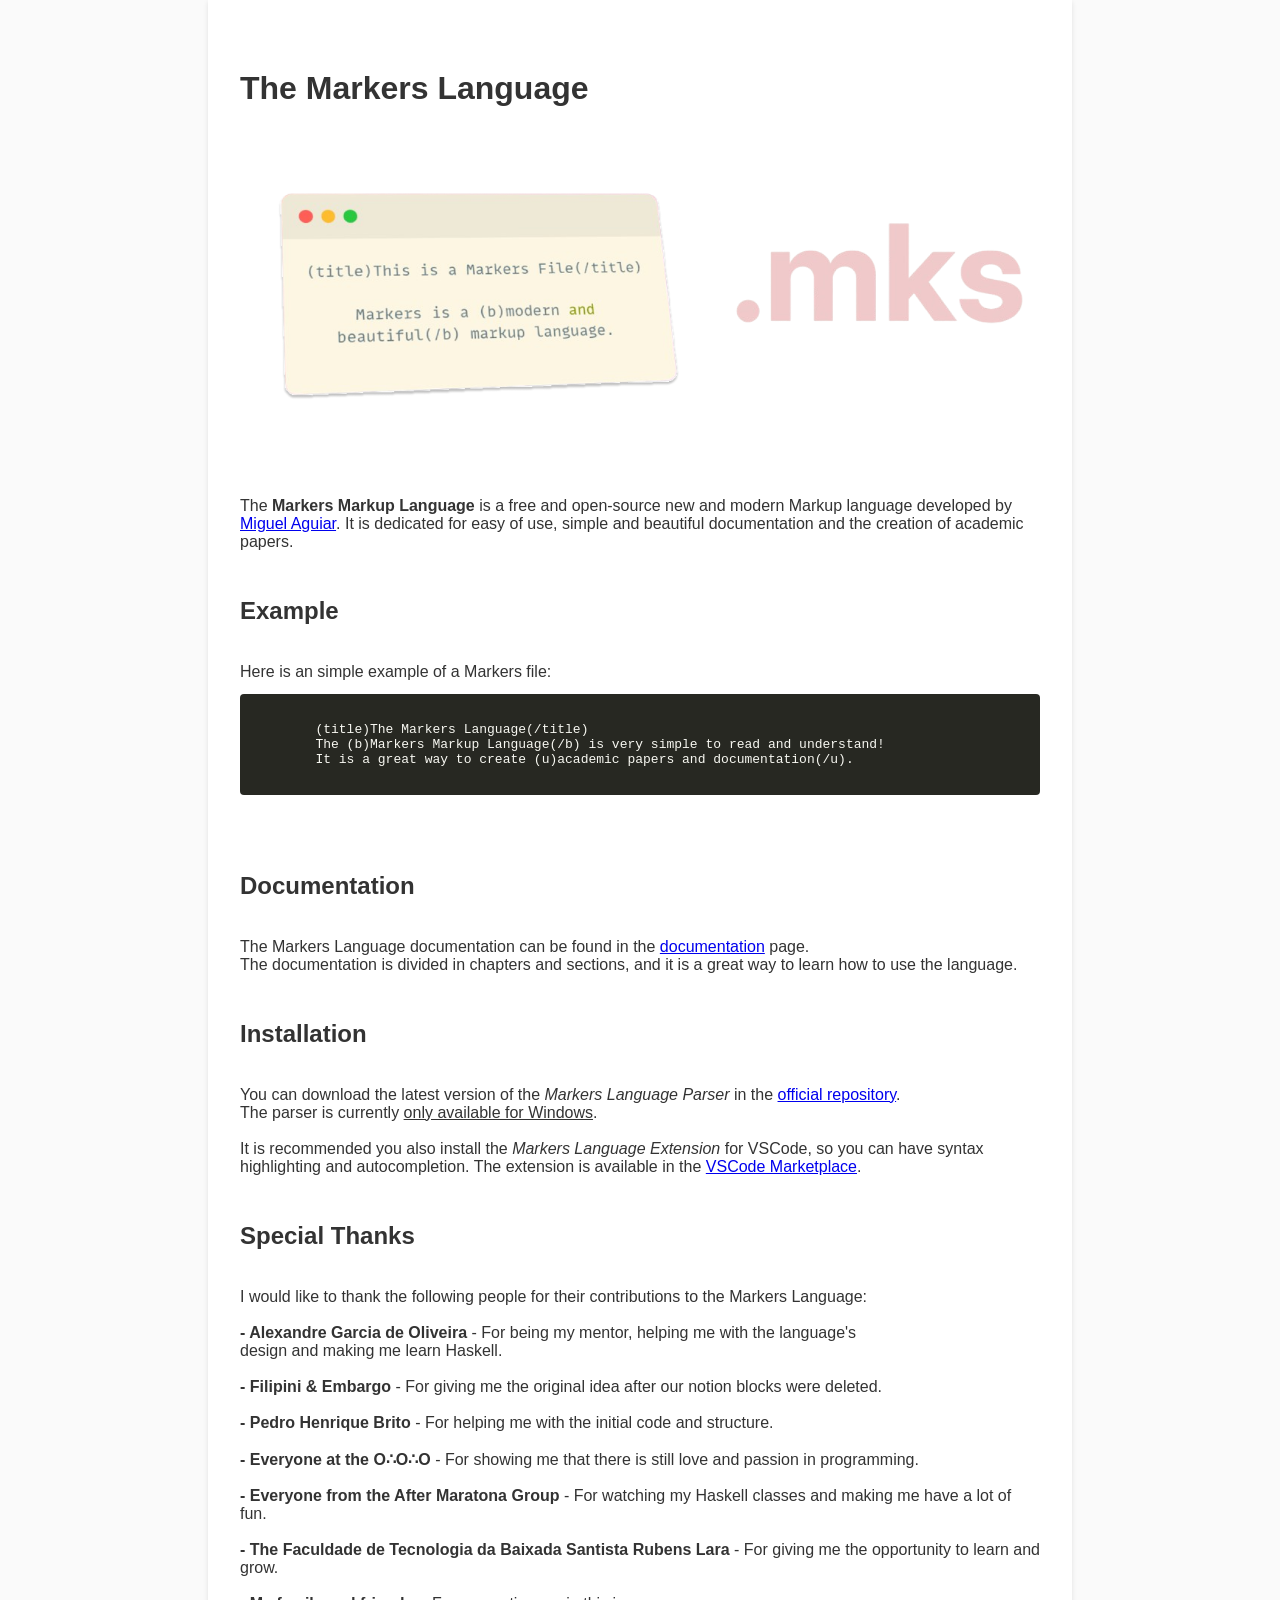
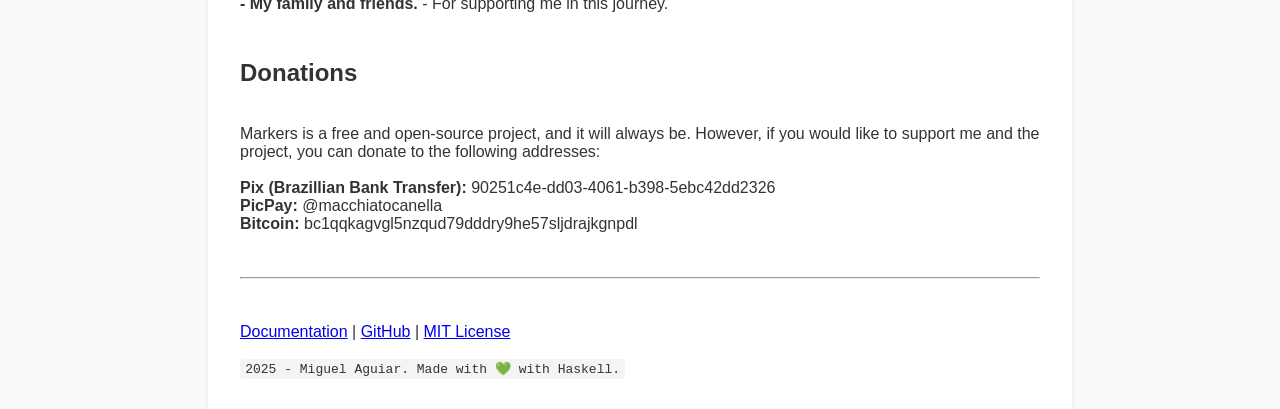
==== index.html @ 121ec4e6 "Updating documentation." ====
<!DOCTYPE html><html lang="en"><head>  <meta charset="UTF-8">  <meta name="viewport" content="width=device-width, initial-scale=1.0">  <title>The Markers Language</title>  <style>    body {      margin: 0;      padding: 0;      font-family: -apple-system, BlinkMacSystemFont, "Segoe UI", Roboto, "Helvetica Neue", Arial, sans-serif;      background-color: #fafafa;      color: #333;    }        .container {      max-width: 800px;      margin: 0 auto;      padding: 2em;      background-color: #fff;      box-shadow: 0 2px 5px rgba(0,0,0,0.1);    }        .container h1, .container h2, .container h3 {      text-align: left;      margin-top: 1.2em;      margin-bottom: 0.8em;    }        .container p {      text-align: justify;      line-height: 1.6;      margin: 1em 0;    }         details {            margin-left: 0px;             margin-top: 10px;             margin-bottom: 0px;         }         summary {             padding-left: -20px;             cursor: pointer;             font-weight: bold;             padding-top: 5px;             outline: none;         }         details > div, details > details, details > summary {             margin-left: 10px;             padding-top: -25px;         }     img {      max-width: 100%;      height: auto;      display: block;      margin: 1em auto;    }        pre {      background: #272822;      color: #f8f8f2;      padding: 1em;      overflow-x: auto;      border-radius: 4px;      margin: 1em 0;    }    code {      background: #f4f4f4;      padding: 0.2em 0.4em;      border-radius: 4px;    }  </style></head><body><div class="container"><h1>The Markers Language</h1><br><img src="header.png" alt="The Markers Language"><br>The <strong>Markers Markup Language</strong> is a free and open-source new and modern Markup language developed by <a href="https://github.com/mirvoxtm">Miguel Aguiar</a>. It is dedicated for easy of use, simple and beautiful documentation and the creation of academic papers. <br><br><div class="chapter"><h2> Example</h2><br>    Here is an simple example of a Markers file:<br>        <pre>
        
        (title)The Markers Language(/title)
        The (b)Markers Markup Language(/b) is very simple to read and understand!
        It is a great way to create (u)academic papers and documentation(/u).
        </pre><br></div><br><div class="chapter"><h2> Documentation</h2><br>    The Markers Language documentation can be found in the <a href="documentation.html">documentation</a> page.<br>    The documentation is divided in chapters and sections, and it is a great way to learn how to use the language.<br></div><br><div class="chapter"><h2> Installation</h2><br>    You can download the latest version of the <em>Markers Language Parser</em> in the <a href="https://github.com/TheMarkersFoundation/MarkersParser/releases/tag/Release"> official repository</a>.<br>    The parser is currently <span style="text-decoration:underline">only available for Windows</span>.<br><br>    It is recommended you also install the <em>Markers Language Extension</em> for VSCode, so you can have syntax highlighting and autocompletion. The extension is available in the <a href="https://marketplace.visualstudio.com/items?itemName=mirvoxtm.mks">VSCode Marketplace</a>.<br></div><br><div class="chapter"><h2> Special Thanks</h2><br>    I would like to thank the following people for their contributions to the Markers Language:<br><br>    <strong>- Alexandre Garcia de Oliveira</strong> - For being my mentor, helping me with the language's<br>    design and making me learn Haskell.<br><br>    <strong>- Filipini & Embargo</strong> - For giving me the original idea after our notion blocks were deleted.<br><br>    <strong>- Pedro Henrique Brito</strong> - For helping me with the initial code and structure.<br><br>    <strong>- Everyone at the O∴O∴O</strong> - For showing me that there is still love and passion in programming.<br><br>    <strong>- Everyone from the After Maratona Group</strong> - For watching my Haskell classes and making me have a lot of fun.<br><br>    <strong>- The Faculdade de Tecnologia da Baixada Santista Rubens Lara</strong> - For giving me the opportunity to learn and grow.<br><br>    <strong>- My family and friends.</strong> - For supporting me in this journey.<br></div><br><div class="chapter"><h2> Donations</h2><br>    Markers is a free and open-source project, and it will always be. However, if you would like to support me and the project, you can donate to the following addresses:<br><br>    <strong>Pix (Brazillian Bank Transfer): </strong> 90251c4e-dd03-4061-b398-5ebc42dd2326<br>    <strong>PicPay: </strong> @macchiatocanella<br>    <strong>Bitcoin: </strong> bc1qqkagvgl5nzqud79dddry9he57sljdrajkgnpdl<br></div><br><br><hr><br><br><a href="documentation.html">Documentation</a> | <a href="https://github.com/mirvoxtm">GitHub</a> | <a href="https://opensource.org/licenses/MIT">MIT License</a><br><br><code>2025 - Miguel Aguiar. Made with 💚 with Haskell.</code></div><script>
  document.addEventListener('DOMContentLoaded', () => {
    const allDetails = document.querySelectorAll('details');
    allDetails.forEach(det => {
      det.addEventListener('toggle', () => {
      });
    });
  });
document.querySelectorAll('.chapter h2').forEach(h2 => {
const level = h2.closest('.chapter').parentElement?.closest('.chapter') ? 2 : 1;
if (level === 2) {
h2.style.fontSize = '1.2em';
} else {
h2.style.fontSize = '1.5em';
}
});
</script></body></html>
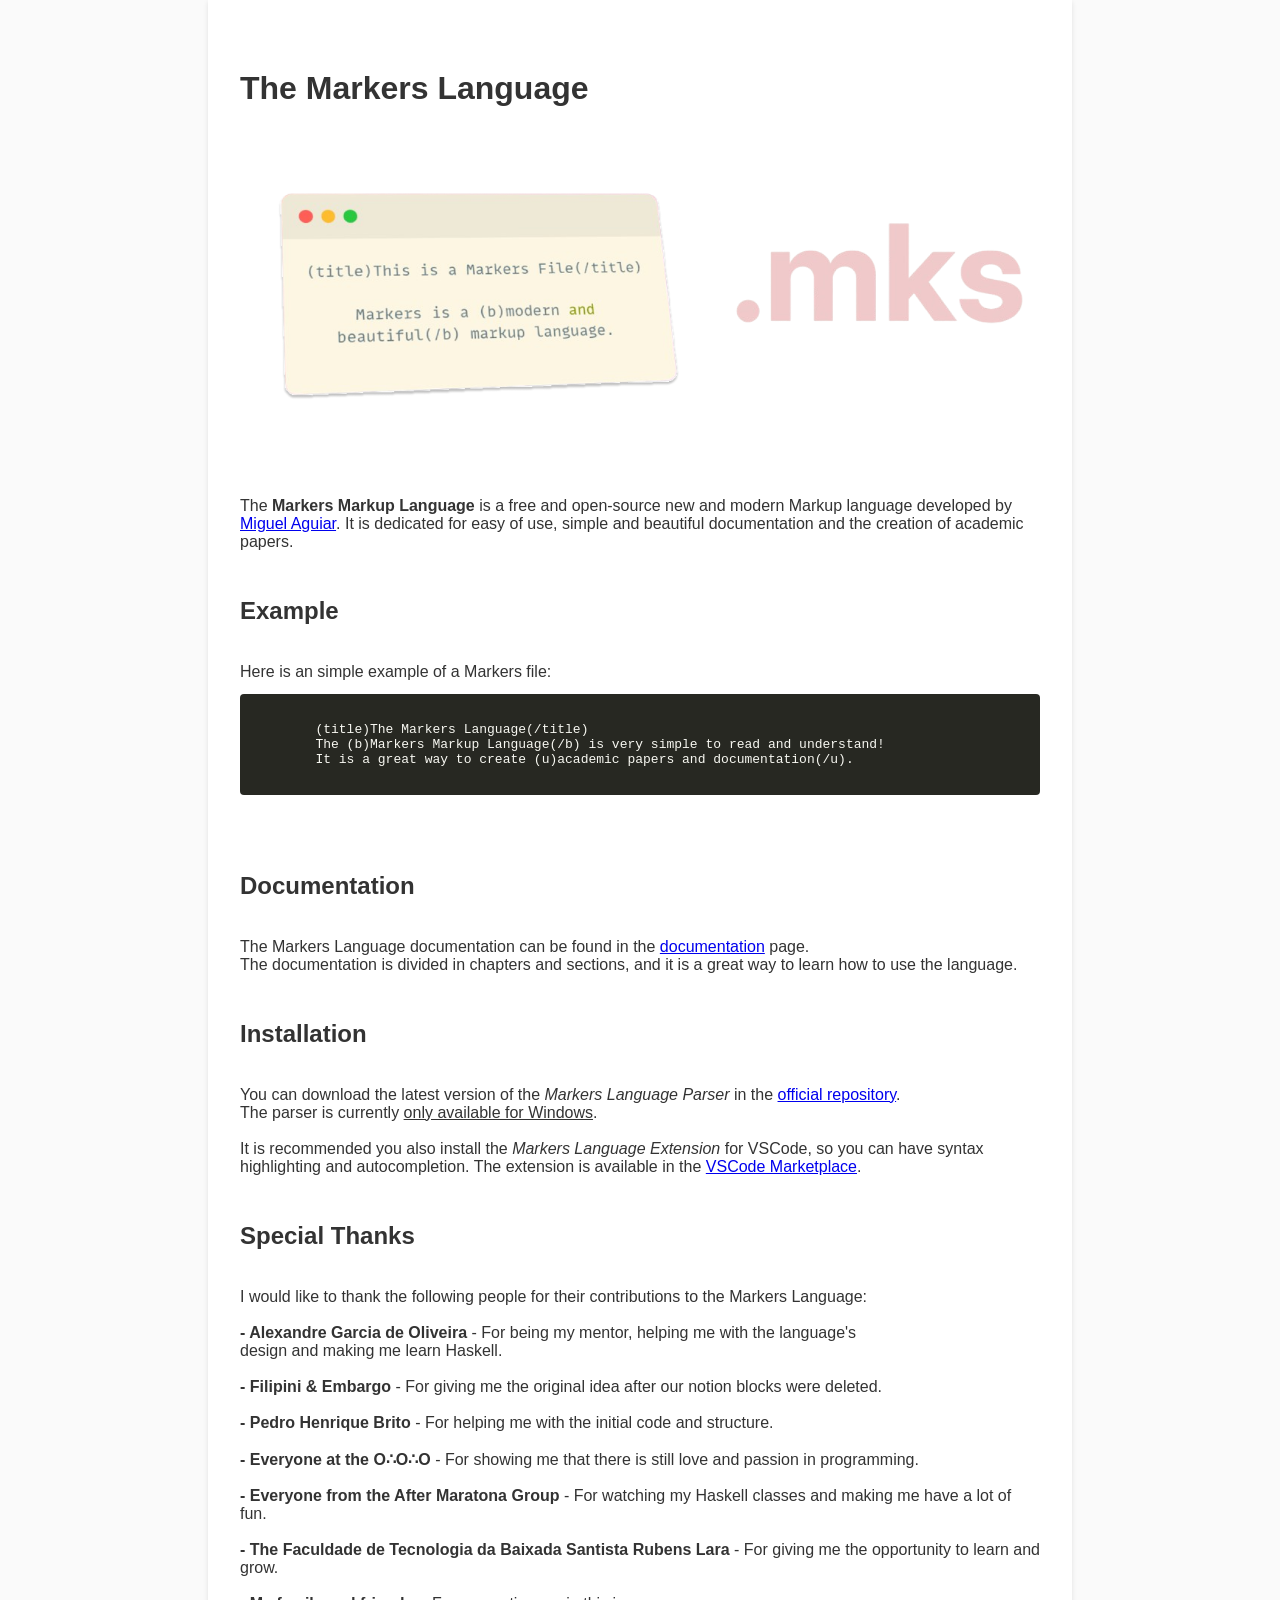
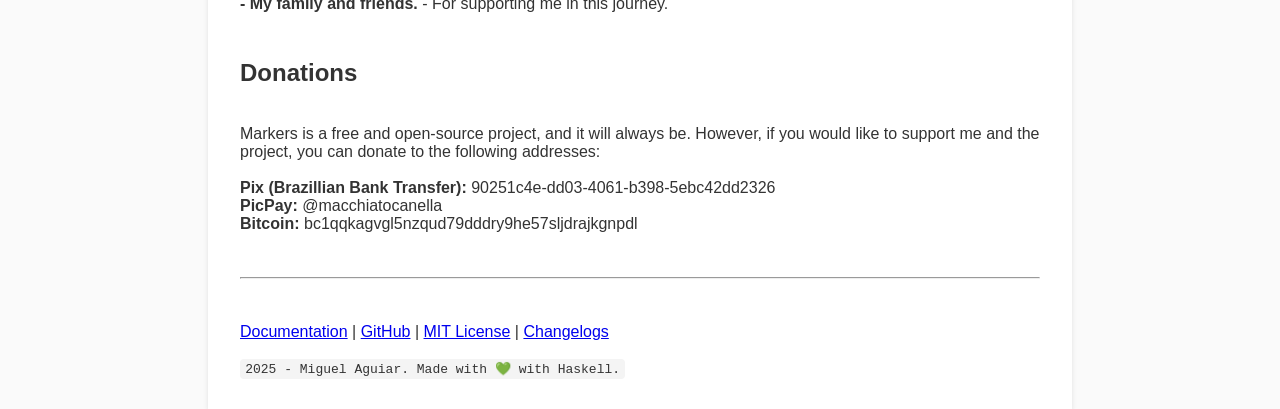
==== commit c5731492: "Changelogs Page - Added a changelogs page." ====
--- a/index.html
+++ b/index.html
@@ -3,7 +3,7 @@
         (title)The Markers Language(/title)
         The (b)Markers Markup Language(/b) is very simple to read and understand!
         It is a great way to create (u)academic papers and documentation(/u).
-        </pre><br></div><br><div class="chapter"><h2> Documentation</h2><br>    The Markers Language documentation can be found in the <a href="documentation.html">documentation</a> page.<br>    The documentation is divided in chapters and sections, and it is a great way to learn how to use the language.<br></div><br><div class="chapter"><h2> Installation</h2><br>    You can download the latest version of the <em>Markers Language Parser</em> in the <a href="https://github.com/TheMarkersFoundation/MarkersParser/releases/tag/Release"> official repository</a>.<br>    The parser is currently <span style="text-decoration:underline">only available for Windows</span>.<br><br>    It is recommended you also install the <em>Markers Language Extension</em> for VSCode, so you can have syntax highlighting and autocompletion. The extension is available in the <a href="https://marketplace.visualstudio.com/items?itemName=mirvoxtm.mks">VSCode Marketplace</a>.<br></div><br><div class="chapter"><h2> Special Thanks</h2><br>    I would like to thank the following people for their contributions to the Markers Language:<br><br>    <strong>- Alexandre Garcia de Oliveira</strong> - For being my mentor, helping me with the language's<br>    design and making me learn Haskell.<br><br>    <strong>- Filipini & Embargo</strong> - For giving me the original idea after our notion blocks were deleted.<br><br>    <strong>- Pedro Henrique Brito</strong> - For helping me with the initial code and structure.<br><br>    <strong>- Everyone at the O∴O∴O</strong> - For showing me that there is still love and passion in programming.<br><br>    <strong>- Everyone from the After Maratona Group</strong> - For watching my Haskell classes and making me have a lot of fun.<br><br>    <strong>- The Faculdade de Tecnologia da Baixada Santista Rubens Lara</strong> - For giving me the opportunity to learn and grow.<br><br>    <strong>- My family and friends.</strong> - For supporting me in this journey.<br></div><br><div class="chapter"><h2> Donations</h2><br>    Markers is a free and open-source project, and it will always be. However, if you would like to support me and the project, you can donate to the following addresses:<br><br>    <strong>Pix (Brazillian Bank Transfer): </strong> 90251c4e-dd03-4061-b398-5ebc42dd2326<br>    <strong>PicPay: </strong> @macchiatocanella<br>    <strong>Bitcoin: </strong> bc1qqkagvgl5nzqud79dddry9he57sljdrajkgnpdl<br></div><br><br><hr><br><br><a href="documentation.html">Documentation</a> | <a href="https://github.com/mirvoxtm">GitHub</a> | <a href="https://opensource.org/licenses/MIT">MIT License</a><br><br><code>2025 - Miguel Aguiar. Made with 💚 with Haskell.</code></div><script>
+        </pre><br></div><br><div class="chapter"><h2> Documentation</h2><br>    The Markers Language documentation can be found in the <a href="documentation.html">documentation</a> page.<br>    The documentation is divided in chapters and sections, and it is a great way to learn how to use the language.<br></div><br><div class="chapter"><h2> Installation</h2><br>    You can download the latest version of the <em>Markers Language Parser</em> in the <a href="https://github.com/TheMarkersFoundation/MarkersParser/releases/tag/Release"> official repository</a>.<br>    The parser is currently <span style="text-decoration:underline">only available for Windows</span>.<br><br>    It is recommended you also install the <em>Markers Language Extension</em> for VSCode, so you can have syntax highlighting and autocompletion. The extension is available in the <a href="https://marketplace.visualstudio.com/items?itemName=mirvoxtm.mks">VSCode Marketplace</a>.<br></div><br><div class="chapter"><h2> Special Thanks</h2><br>    I would like to thank the following people for their contributions to the Markers Language:<br><br>    <strong>- Alexandre Garcia de Oliveira</strong> - For being my mentor, helping me with the language's<br>    design and making me learn Haskell.<br><br>    <strong>- Filipini & Embargo</strong> - For giving me the original idea after our notion blocks were deleted.<br><br>    <strong>- Pedro Henrique Brito</strong> - For helping me with the initial code and structure.<br><br>    <strong>- Everyone at the O∴O∴O</strong> - For showing me that there is still love and passion in programming.<br><br>    <strong>- Everyone from the After Maratona Group</strong> - For watching my Haskell classes and making me have a lot of fun.<br><br>    <strong>- The Faculdade de Tecnologia da Baixada Santista Rubens Lara</strong> - For giving me the opportunity to learn and grow.<br><br>    <strong>- My family and friends.</strong> - For supporting me in this journey.<br></div><br><div class="chapter"><h2> Donations</h2><br>    Markers is a free and open-source project, and it will always be. However, if you would like to support me and the project, you can donate to the following addresses:<br><br>    <strong>Pix (Brazillian Bank Transfer): </strong> 90251c4e-dd03-4061-b398-5ebc42dd2326<br>    <strong>PicPay: </strong> @macchiatocanella<br>    <strong>Bitcoin: </strong> bc1qqkagvgl5nzqud79dddry9he57sljdrajkgnpdl<br></div><br><br><hr><br><br><a href="documentation.html">Documentation</a> | <a href="https://github.com/mirvoxtm">GitHub</a> | <a href="https://opensource.org/licenses/MIT">MIT License</a>  | <a href="changelog.html">Changelogs</a><br><br><code>2025 - Miguel Aguiar. Made with 💚 with Haskell.</code></div><script>
   document.addEventListener('DOMContentLoaded', () => {
     const allDetails = document.querySelectorAll('details');
     allDetails.forEach(det => {
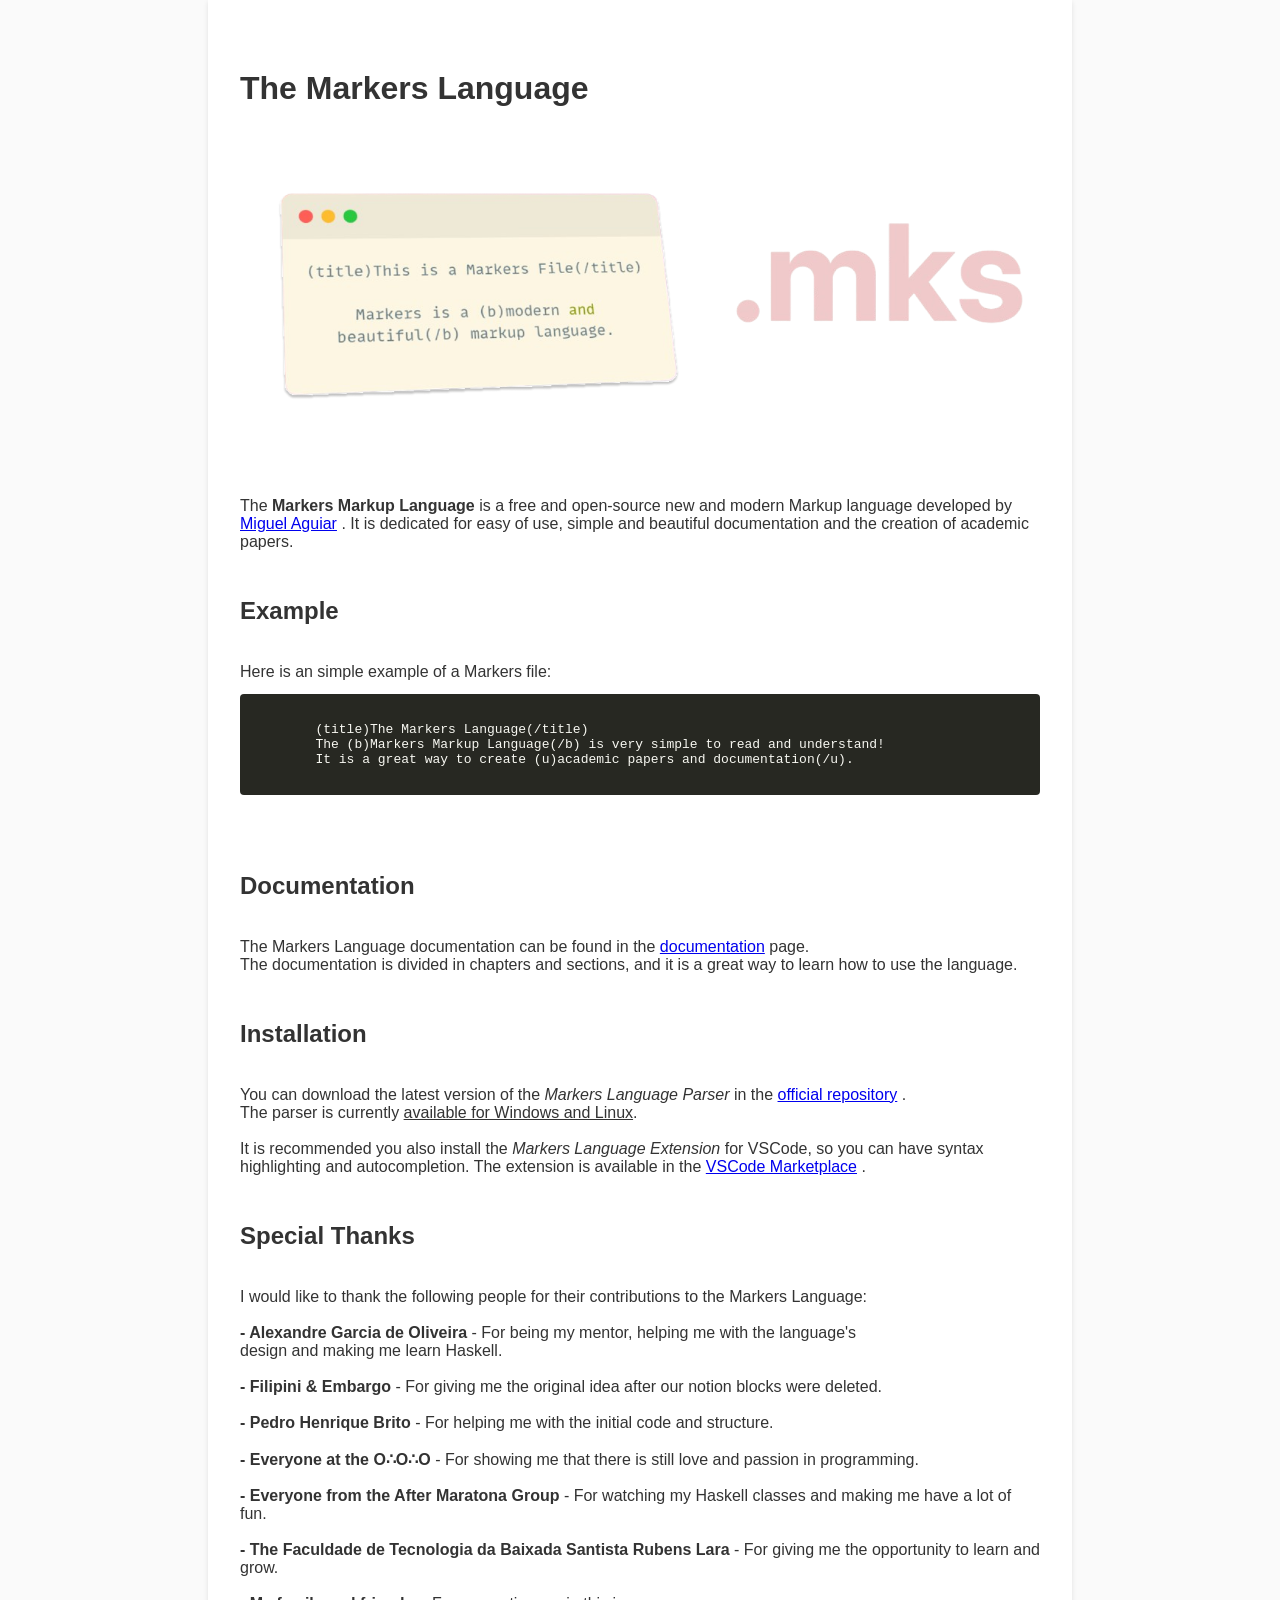
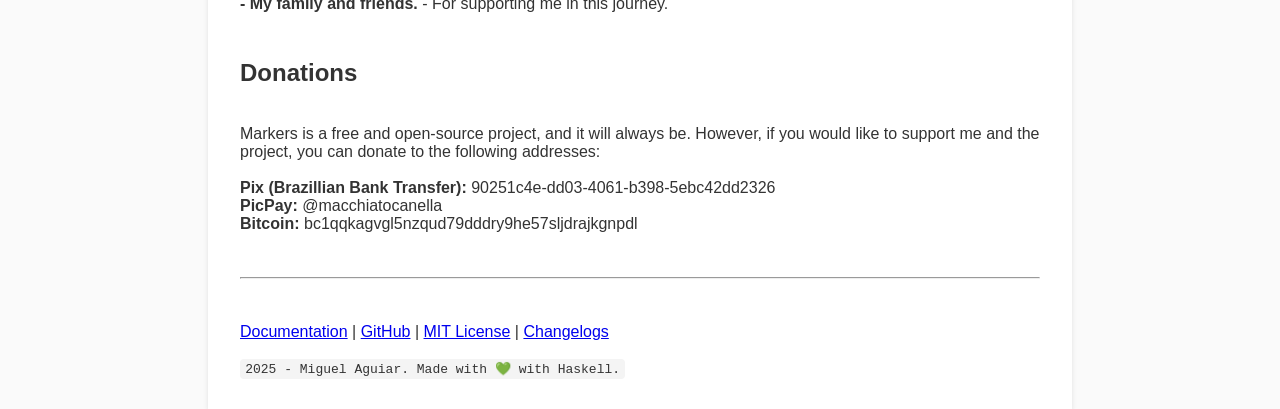
==== commit 4dba2c87: "Updating Documentation and Changelog Updated the documentation for the new tags. Added changelog." ====
--- a/index.html
+++ b/index.html
@@ -1,9 +1,139 @@
-<!DOCTYPE html><html lang="en"><head>  <meta charset="UTF-8">  <meta name="viewport" content="width=device-width, initial-scale=1.0">  <title>The Markers Language</title>  <style>    body {      margin: 0;      padding: 0;      font-family: -apple-system, BlinkMacSystemFont, "Segoe UI", Roboto, "Helvetica Neue", Arial, sans-serif;      background-color: #fafafa;      color: #333;    }        .container {      max-width: 800px;      margin: 0 auto;      padding: 2em;      background-color: #fff;      box-shadow: 0 2px 5px rgba(0,0,0,0.1);    }        .container h1, .container h2, .container h3 {      text-align: left;      margin-top: 1.2em;      margin-bottom: 0.8em;    }        .container p {      text-align: justify;      line-height: 1.6;      margin: 1em 0;    }         details {            margin-left: 0px;             margin-top: 10px;             margin-bottom: 0px;         }         summary {             padding-left: -20px;             cursor: pointer;             font-weight: bold;             padding-top: 5px;             outline: none;         }         details > div, details > details, details > summary {             margin-left: 10px;             padding-top: -25px;         }     img {      max-width: 100%;      height: auto;      display: block;      margin: 1em auto;    }        pre {      background: #272822;      color: #f8f8f2;      padding: 1em;      overflow-x: auto;      border-radius: 4px;      margin: 1em 0;    }    code {      background: #f4f4f4;      padding: 0.2em 0.4em;      border-radius: 4px;    }  </style></head><body><div class="container"><h1>The Markers Language</h1><br><img src="header.png" alt="The Markers Language"><br>The <strong>Markers Markup Language</strong> is a free and open-source new and modern Markup language developed by <a href="https://github.com/mirvoxtm">Miguel Aguiar</a>. It is dedicated for easy of use, simple and beautiful documentation and the creation of academic papers. <br><br><div class="chapter"><h2> Example</h2><br>    Here is an simple example of a Markers file:<br>        <pre>
-        
+<!DOCTYPE html><html lang="en"><head>  <meta charset="UTF-8">  <meta name="viewport" content="width=device-width, initial-scale=1.0">  <title>The Markers Language</title>  <style>    body {      margin: 0;      padding: 0;      font-family: -apple-system, BlinkMacSystemFont, "Segoe UI", Roboto, "Helvetica Neue", Arial, sans-serif;      background-color: #fafafa;      color: #333;    }        .container {      max-width: 800px;      margin: 0 auto;      padding: 2em;      background-color: #fff;      box-shadow: 0 2px 5px rgba(0,0,0,0.1);    }        .container h1, .container h2, .container h3 {      text-align: left;      margin-top: 1.2em;      margin-bottom: 0.8em;    }        .container p {      text-align: justify;      line-height: 1.6;      margin: 1em 0;    }         details {            margin-left: 0px;             margin-top: 10px;             margin-bottom: 0px;         }         summary {             padding-left: -20px;             cursor: pointer;             font-weight: bold;             padding-top: 5px;             outline: none;         }         details > div, details > details, details > summary {             margin-left: 10px;             padding-top: -25px;         }     img {      max-width: 100%;      height: auto;      display: block;      margin: 1em auto;    }        pre {      background: #272822;      color: #f8f8f2;      padding: 1em;      overflow-x: auto;      border-radius: 4px;      margin: 1em 0;    }    code {      background: #f4f4f4;      padding: 0.2em 0.4em;      border-radius: 4px;    }  </style></head><body><div class="container"><h1>The Markers Language</h1>
+<br>
+
+<img src="header.png" alt="The Markers Language">
+
+<br>
+The <strong>Markers Markup Language</strong> is a free and open-source new and modern Markup language developed by 
+<a href="https://github.com/mirvoxtm">Miguel Aguiar</a>
+. It is dedicated for easy of use, simple and beautiful documentation and the creation of academic papers. 
+<br>
+
+<br>
+
+<div class="chapter"><h2> Example</h2>
+
+<br>
+    Here is an simple example of a Markers file:
+<br>
+        <pre>
+
         (title)The Markers Language(/title)
         The (b)Markers Markup Language(/b) is very simple to read and understand!
         It is a great way to create (u)academic papers and documentation(/u).
-        </pre><br></div><br><div class="chapter"><h2> Documentation</h2><br>    The Markers Language documentation can be found in the <a href="documentation.html">documentation</a> page.<br>    The documentation is divided in chapters and sections, and it is a great way to learn how to use the language.<br></div><br><div class="chapter"><h2> Installation</h2><br>    You can download the latest version of the <em>Markers Language Parser</em> in the <a href="https://github.com/TheMarkersFoundation/MarkersParser/releases/tag/Release"> official repository</a>.<br>    The parser is currently <span style="text-decoration:underline">only available for Windows</span>.<br><br>    It is recommended you also install the <em>Markers Language Extension</em> for VSCode, so you can have syntax highlighting and autocompletion. The extension is available in the <a href="https://marketplace.visualstudio.com/items?itemName=mirvoxtm.mks">VSCode Marketplace</a>.<br></div><br><div class="chapter"><h2> Special Thanks</h2><br>    I would like to thank the following people for their contributions to the Markers Language:<br><br>    <strong>- Alexandre Garcia de Oliveira</strong> - For being my mentor, helping me with the language's<br>    design and making me learn Haskell.<br><br>    <strong>- Filipini & Embargo</strong> - For giving me the original idea after our notion blocks were deleted.<br><br>    <strong>- Pedro Henrique Brito</strong> - For helping me with the initial code and structure.<br><br>    <strong>- Everyone at the O∴O∴O</strong> - For showing me that there is still love and passion in programming.<br><br>    <strong>- Everyone from the After Maratona Group</strong> - For watching my Haskell classes and making me have a lot of fun.<br><br>    <strong>- The Faculdade de Tecnologia da Baixada Santista Rubens Lara</strong> - For giving me the opportunity to learn and grow.<br><br>    <strong>- My family and friends.</strong> - For supporting me in this journey.<br></div><br><div class="chapter"><h2> Donations</h2><br>    Markers is a free and open-source project, and it will always be. However, if you would like to support me and the project, you can donate to the following addresses:<br><br>    <strong>Pix (Brazillian Bank Transfer): </strong> 90251c4e-dd03-4061-b398-5ebc42dd2326<br>    <strong>PicPay: </strong> @macchiatocanella<br>    <strong>Bitcoin: </strong> bc1qqkagvgl5nzqud79dddry9he57sljdrajkgnpdl<br></div><br><br><hr><br><br><a href="documentation.html">Documentation</a> | <a href="https://github.com/mirvoxtm">GitHub</a> | <a href="https://opensource.org/licenses/MIT">MIT License</a>  | <a href="changelog.html">Changelogs</a><br><br><code>2025 - Miguel Aguiar. Made with 💚 with Haskell.</code></div><script>
+        </pre>
+
+<br>
+</div>
+
+<br>
+
+<div class="chapter"><h2> Documentation</h2>
+
+<br>
+    The Markers Language documentation can be found in the 
+<a href="documentation.html">documentation</a>
+ page.
+<br>
+    The documentation is divided in chapters and sections, and it is a great way to learn how to use the language.
+<br>
+</div>
+
+<br>
+
+<div class="chapter"><h2> Installation</h2>
+
+<br>
+    You can download the latest version of the <em>Markers Language Parser</em> in the 
+<a href="https://github.com/TheMarkersFoundation/MarkersParser/releases/tag/Release"> official repository</a>
+.
+<br>
+    The parser is currently <span style="text-decoration:underline">available for Windows and Linux</span>.
+<br>
+
+<br>
+    It is recommended you also install the <em>Markers Language Extension</em> for VSCode, so you can have syntax highlighting and autocompletion. The extension is available in the 
+<a href="https://marketplace.visualstudio.com/items?itemName=mirvoxtm.mks">VSCode Marketplace</a>
+.
+<br>
+</div>
+
+<br>
+
+<div class="chapter"><h2> Special Thanks</h2>
+
+<br>
+    I would like to thank the following people for their contributions to the Markers Language:
+<br>
+
+<br>
+    <strong>- Alexandre Garcia de Oliveira</strong> - For being my mentor, helping me with the language's
+<br>
+    design and making me learn Haskell.
+<br>
+
+<br>
+    <strong>- Filipini & Embargo</strong> - For giving me the original idea after our notion blocks were deleted.
+<br>
+
+<br>
+    <strong>- Pedro Henrique Brito</strong> - For helping me with the initial code and structure.
+<br>
+
+<br>
+    <strong>- Everyone at the O∴O∴O</strong> - For showing me that there is still love and passion in programming.
+<br>
+
+<br>
+    <strong>- Everyone from the After Maratona Group</strong> - For watching my Haskell classes and making me have a lot of fun.
+<br>
+
+<br>
+    <strong>- The Faculdade de Tecnologia da Baixada Santista Rubens Lara</strong> - For giving me the opportunity to learn and grow.
+<br>
+
+<br>
+    <strong>- My family and friends.</strong> - For supporting me in this journey.
+<br>
+</div>
+
+<br>
+
+<div class="chapter"><h2> Donations</h2>
+
+<br>
+    Markers is a free and open-source project, and it will always be. However, if you would like to support me and the project, you can donate to the following addresses:
+<br>
+
+<br>
+    <strong>Pix (Brazillian Bank Transfer): </strong> 90251c4e-dd03-4061-b398-5ebc42dd2326
+<br>
+    <strong>PicPay: </strong> @macchiatocanella
+<br>
+    <strong>Bitcoin: </strong> bc1qqkagvgl5nzqud79dddry9he57sljdrajkgnpdl
+<br>
+</div>
+
+<br>
+
+
+<br><hr><br>
+
+
+<br>
+
+<a href="documentation.html">Documentation</a>
+ | 
+<a href="https://github.com/mirvoxtm">GitHub</a>
+ | 
+<a href="https://opensource.org/licenses/MIT">MIT License</a>
+  | 
+<a href="changelog.html">Changelogs</a>
+
+<br>
+
+<br>
+<code>2025 - Miguel Aguiar. Made with 💚 with Haskell.</code></div><script>
   document.addEventListener('DOMContentLoaded', () => {
     const allDetails = document.querySelectorAll('details');
     allDetails.forEach(det => {
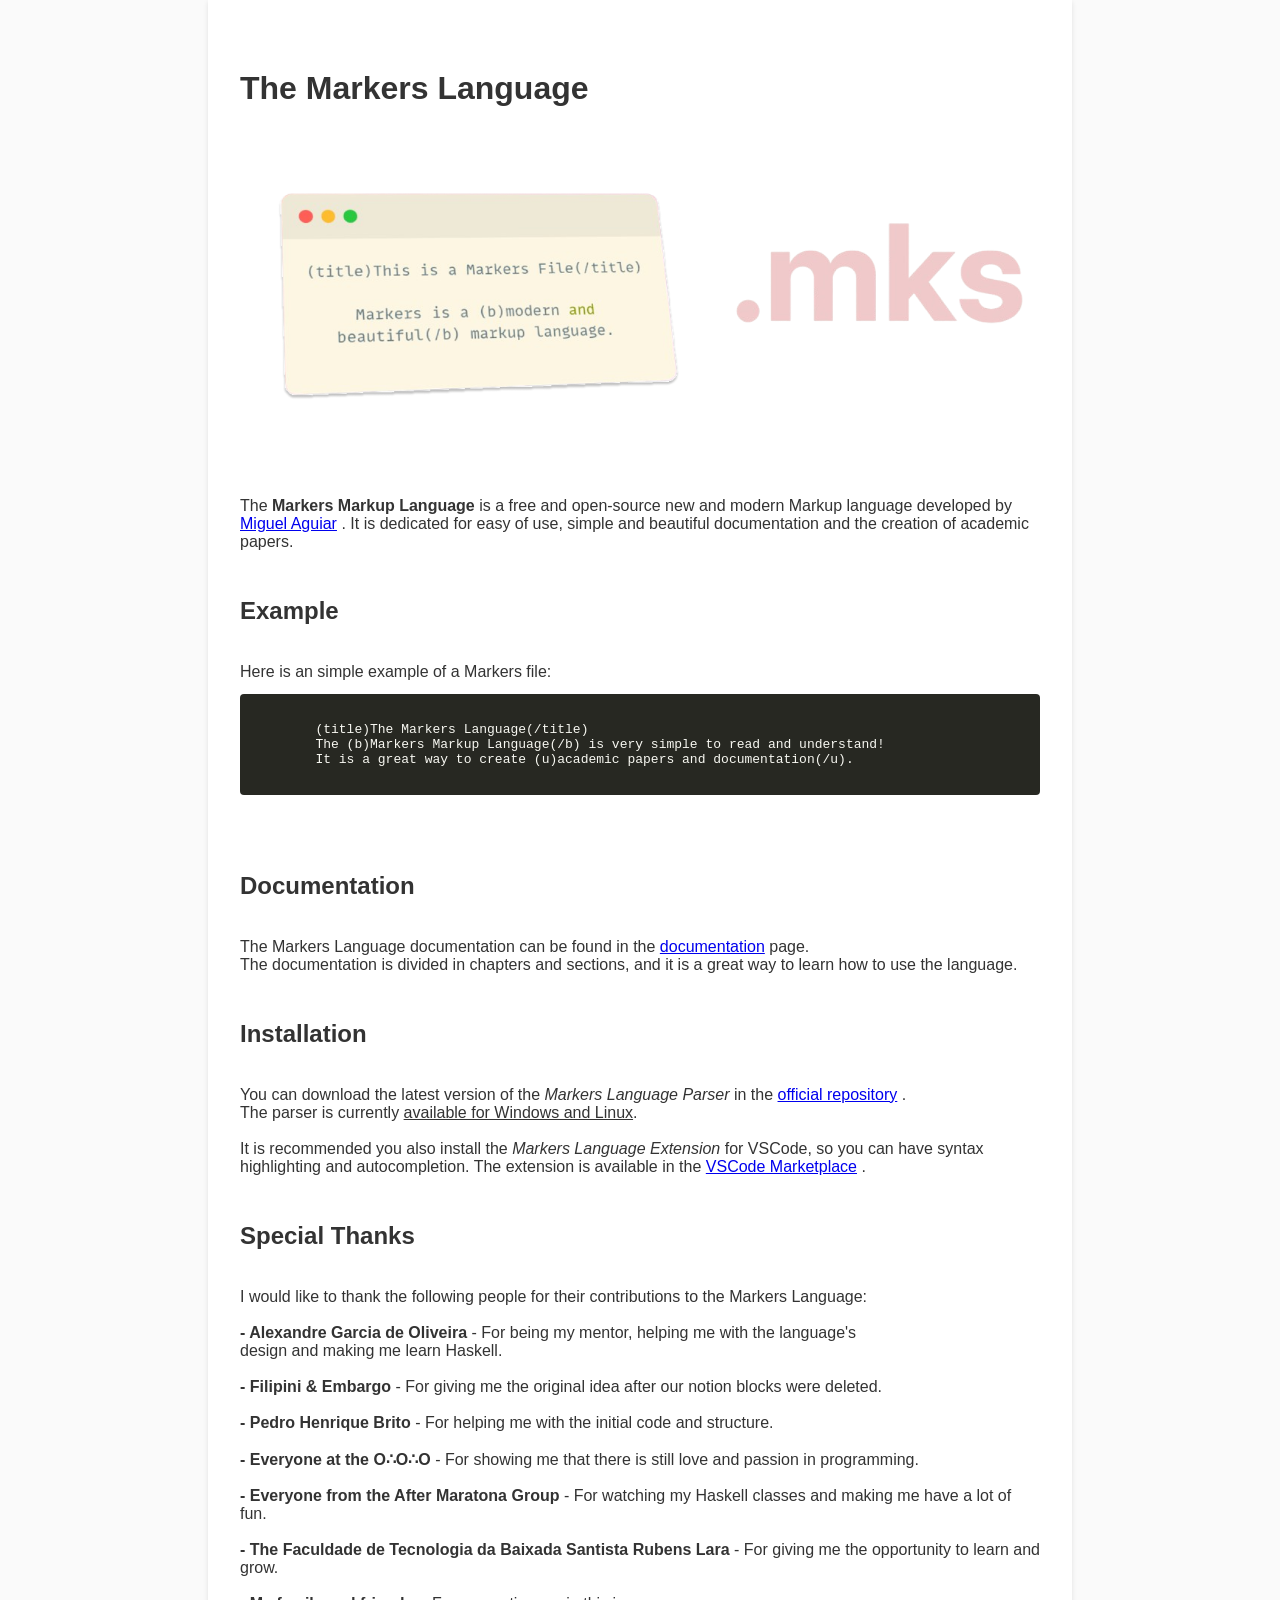
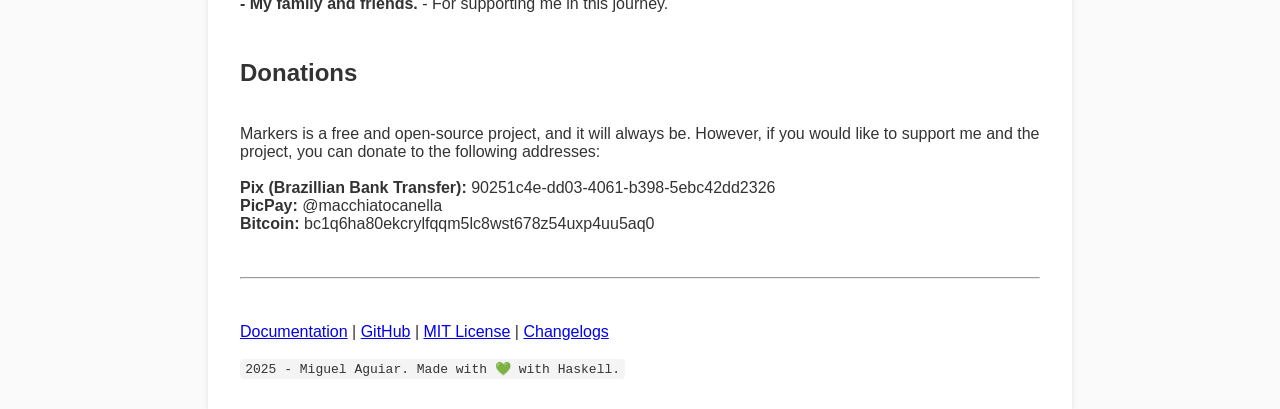
==== commit f5369291: "Update index.html" ====
--- a/index.html
+++ b/index.html
@@ -110,7 +110,7 @@
 <br>
     <strong>PicPay: </strong> @macchiatocanella
 <br>
-    <strong>Bitcoin: </strong> bc1qqkagvgl5nzqud79dddry9he57sljdrajkgnpdl
+    <strong>Bitcoin: </strong> bc1q6ha80ekcrylfqqm5lc8wst678z54uxp4uu5aq0
 <br>
 </div>
 
@@ -149,4 +149,4 @@
 h2.style.fontSize = '1.5em';
 }
 });
-</script></body></html>+</script></body></html>
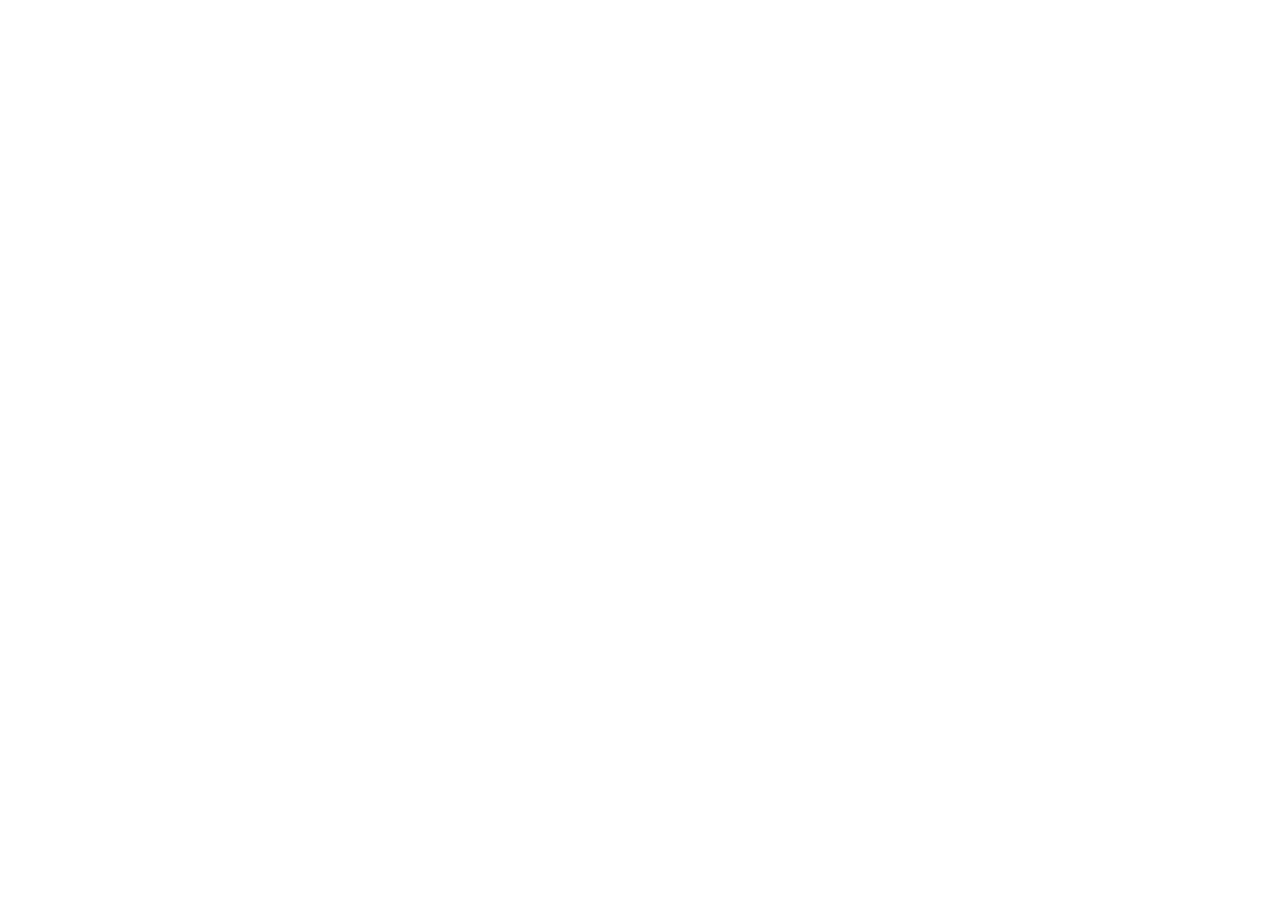
==== commit ddec921b: "Updating website" ====
--- a/index.html
+++ b/index.html
@@ -1,152 +1 @@
-<!DOCTYPE html><html lang="en"><head>  <meta charset="UTF-8">  <meta name="viewport" content="width=device-width, initial-scale=1.0">  <title>The Markers Language</title>  <style>    body {      margin: 0;      padding: 0;      font-family: -apple-system, BlinkMacSystemFont, "Segoe UI", Roboto, "Helvetica Neue", Arial, sans-serif;      background-color: #fafafa;      color: #333;    }        .container {      max-width: 800px;      margin: 0 auto;      padding: 2em;      background-color: #fff;      box-shadow: 0 2px 5px rgba(0,0,0,0.1);    }        .container h1, .container h2, .container h3 {      text-align: left;      margin-top: 1.2em;      margin-bottom: 0.8em;    }        .container p {      text-align: justify;      line-height: 1.6;      margin: 1em 0;    }         details {            margin-left: 0px;             margin-top: 10px;             margin-bottom: 0px;         }         summary {             padding-left: -20px;             cursor: pointer;             font-weight: bold;             padding-top: 5px;             outline: none;         }         details > div, details > details, details > summary {             margin-left: 10px;             padding-top: -25px;         }     img {      max-width: 100%;      height: auto;      display: block;      margin: 1em auto;    }        pre {      background: #272822;      color: #f8f8f2;      padding: 1em;      overflow-x: auto;      border-radius: 4px;      margin: 1em 0;    }    code {      background: #f4f4f4;      padding: 0.2em 0.4em;      border-radius: 4px;    }  </style></head><body><div class="container"><h1>The Markers Language</h1>
-<br>
-
-<img src="header.png" alt="The Markers Language">
-
-<br>
-The <strong>Markers Markup Language</strong> is a free and open-source new and modern Markup language developed by 
-<a href="https://github.com/mirvoxtm">Miguel Aguiar</a>
-. It is dedicated for easy of use, simple and beautiful documentation and the creation of academic papers. 
-<br>
-
-<br>
-
-<div class="chapter"><h2> Example</h2>
-
-<br>
-    Here is an simple example of a Markers file:
-<br>
-        <pre>
-
-        (title)The Markers Language(/title)
-        The (b)Markers Markup Language(/b) is very simple to read and understand!
-        It is a great way to create (u)academic papers and documentation(/u).
-        </pre>
-
-<br>
-</div>
-
-<br>
-
-<div class="chapter"><h2> Documentation</h2>
-
-<br>
-    The Markers Language documentation can be found in the 
-<a href="documentation.html">documentation</a>
- page.
-<br>
-    The documentation is divided in chapters and sections, and it is a great way to learn how to use the language.
-<br>
-</div>
-
-<br>
-
-<div class="chapter"><h2> Installation</h2>
-
-<br>
-    You can download the latest version of the <em>Markers Language Parser</em> in the 
-<a href="https://github.com/TheMarkersFoundation/MarkersParser/releases/tag/Release"> official repository</a>
-.
-<br>
-    The parser is currently <span style="text-decoration:underline">available for Windows and Linux</span>.
-<br>
-
-<br>
-    It is recommended you also install the <em>Markers Language Extension</em> for VSCode, so you can have syntax highlighting and autocompletion. The extension is available in the 
-<a href="https://marketplace.visualstudio.com/items?itemName=mirvoxtm.mks">VSCode Marketplace</a>
-.
-<br>
-</div>
-
-<br>
-
-<div class="chapter"><h2> Special Thanks</h2>
-
-<br>
-    I would like to thank the following people for their contributions to the Markers Language:
-<br>
-
-<br>
-    <strong>- Alexandre Garcia de Oliveira</strong> - For being my mentor, helping me with the language's
-<br>
-    design and making me learn Haskell.
-<br>
-
-<br>
-    <strong>- Filipini & Embargo</strong> - For giving me the original idea after our notion blocks were deleted.
-<br>
-
-<br>
-    <strong>- Pedro Henrique Brito</strong> - For helping me with the initial code and structure.
-<br>
-
-<br>
-    <strong>- Everyone at the O∴O∴O</strong> - For showing me that there is still love and passion in programming.
-<br>
-
-<br>
-    <strong>- Everyone from the After Maratona Group</strong> - For watching my Haskell classes and making me have a lot of fun.
-<br>
-
-<br>
-    <strong>- The Faculdade de Tecnologia da Baixada Santista Rubens Lara</strong> - For giving me the opportunity to learn and grow.
-<br>
-
-<br>
-    <strong>- My family and friends.</strong> - For supporting me in this journey.
-<br>
-</div>
-
-<br>
-
-<div class="chapter"><h2> Donations</h2>
-
-<br>
-    Markers is a free and open-source project, and it will always be. However, if you would like to support me and the project, you can donate to the following addresses:
-<br>
-
-<br>
-    <strong>Pix (Brazillian Bank Transfer): </strong> 90251c4e-dd03-4061-b398-5ebc42dd2326
-<br>
-    <strong>PicPay: </strong> @macchiatocanella
-<br>
-    <strong>Bitcoin: </strong> bc1q6ha80ekcrylfqqm5lc8wst678z54uxp4uu5aq0
-<br>
-</div>
-
-<br>
-
-
-<br><hr><br>
-
-
-<br>
-
-<a href="documentation.html">Documentation</a>
- | 
-<a href="https://github.com/mirvoxtm">GitHub</a>
- | 
-<a href="https://opensource.org/licenses/MIT">MIT License</a>
-  | 
-<a href="changelog.html">Changelogs</a>
-
-<br>
-
-<br>
-<code>2025 - Miguel Aguiar. Made with 💚 with Haskell.</code></div><script>
-  document.addEventListener('DOMContentLoaded', () => {
-    const allDetails = document.querySelectorAll('details');
-    allDetails.forEach(det => {
-      det.addEventListener('toggle', () => {
-      });
-    });
-  });
-document.querySelectorAll('.chapter h2').forEach(h2 => {
-const level = h2.closest('.chapter').parentElement?.closest('.chapter') ? 2 : 1;
-if (level === 2) {
-h2.style.fontSize = '1.2em';
-} else {
-h2.style.fontSize = '1.5em';
-}
-});
-</script></body></html>
+<!DOCTYPE html><html lang="en"><head>  <meta charset="UTF-8">  <meta name="viewport" content="width=device-width, initial-scale=1.0">  <link href="https://fonts.googleapis.com/css2?family=Merriweather:wght@400;700&display=swap" rel="stylesheet">  <link href="https://fonts.googleapis.com/css2?family=Fira+Code&display=swap" rel="stylesheet">  <title>The Markers Language</title>  <style>    body {      margin: 0;      padding: 0;      font-family: 'Merriweather', Georgia, 'Times New Roman', Times, serif;      line-height: 1.6;      color: #333;      text-align: justify;      text-justify: inter-word;    }    .container {      max-width: 800px;      margin: 2em auto;      padding: 2em;      background-color: #fff;      border-radius: 8px;    }    .container h1, .container h2, .container h3 {      text-align: left;      margin-top: 1.2em;      margin-bottom: 0.8em;    }    .container p {      line-height: 1.6;      text-align: justify;      margin: 1em 0;    }    details {      margin: 10px 0;    }    summary {      cursor: pointer;      font-weight: bold;      padding: 5px 0;    }    img {      max-width: 100%;      height: auto;      display: block;      margin: 1em auto;    }    pre {      background: #f6f8fa;      color: #24292e;      padding: 1em;      overflow-x: auto;      border-radius: 5px;      margin: 1em 0;      font-family: 'Fira Code', Consolas, Monaco, 'Andale Mono', 'Ubuntu Mono', monospace;      font-size: 0.9em;      font-feature-settings: "liga" on, "calt" on;    }    code {      background: #eaeaea;      padding: 0.2em 0.4em;      border-radius: 4px;      font-size: 0.9em;      font-family: 'Fira Code', Consolas, Monaco, 'Andale Mono', 'Ubuntu Mono', monospace;      font-feature-settings: "liga" on, "calt" on;    }.operator { color: red; }.keyword { color: yellow; }.equal { color: purple; }.special-keyword { color: pink; }.adt-keyword { color: blue; }    .string {      color: #032f62;    }    .comment {      color: #6a737d;      font-style: italic;    }    /* Added table styles */    table {      
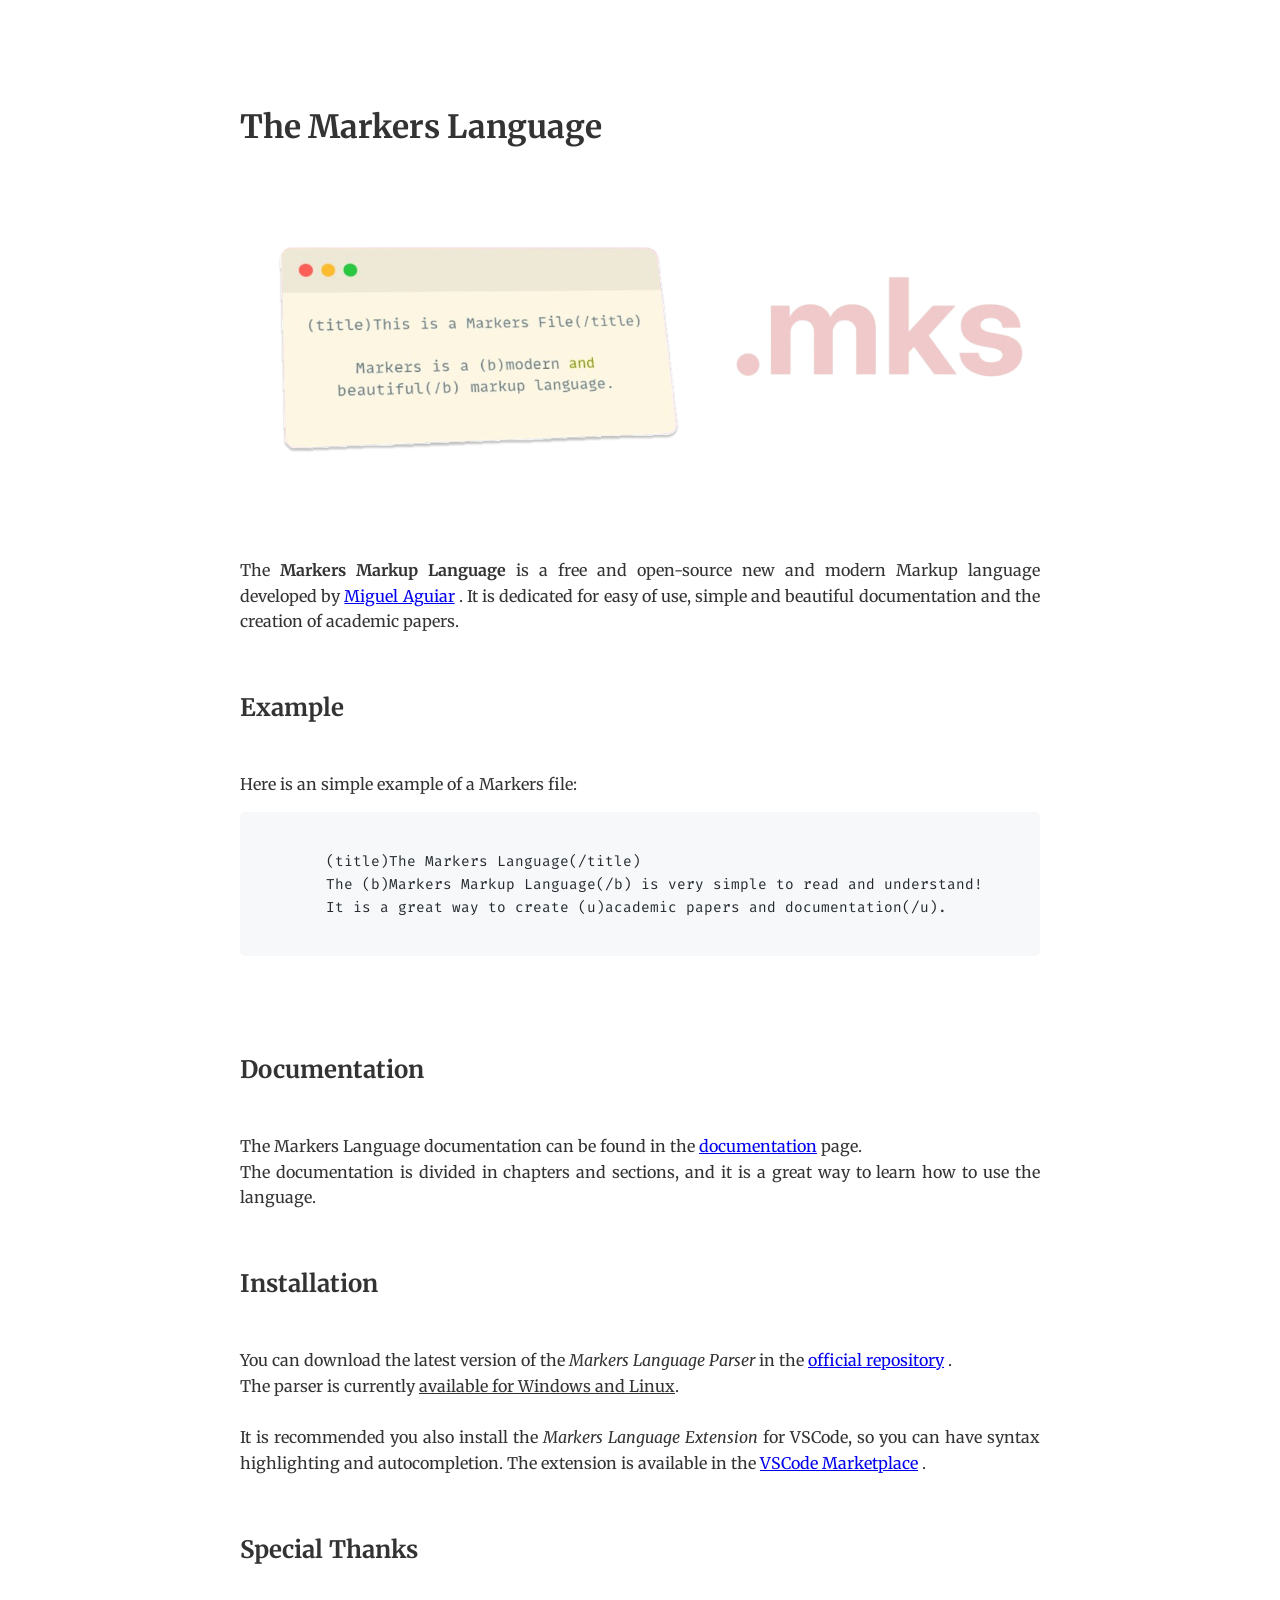
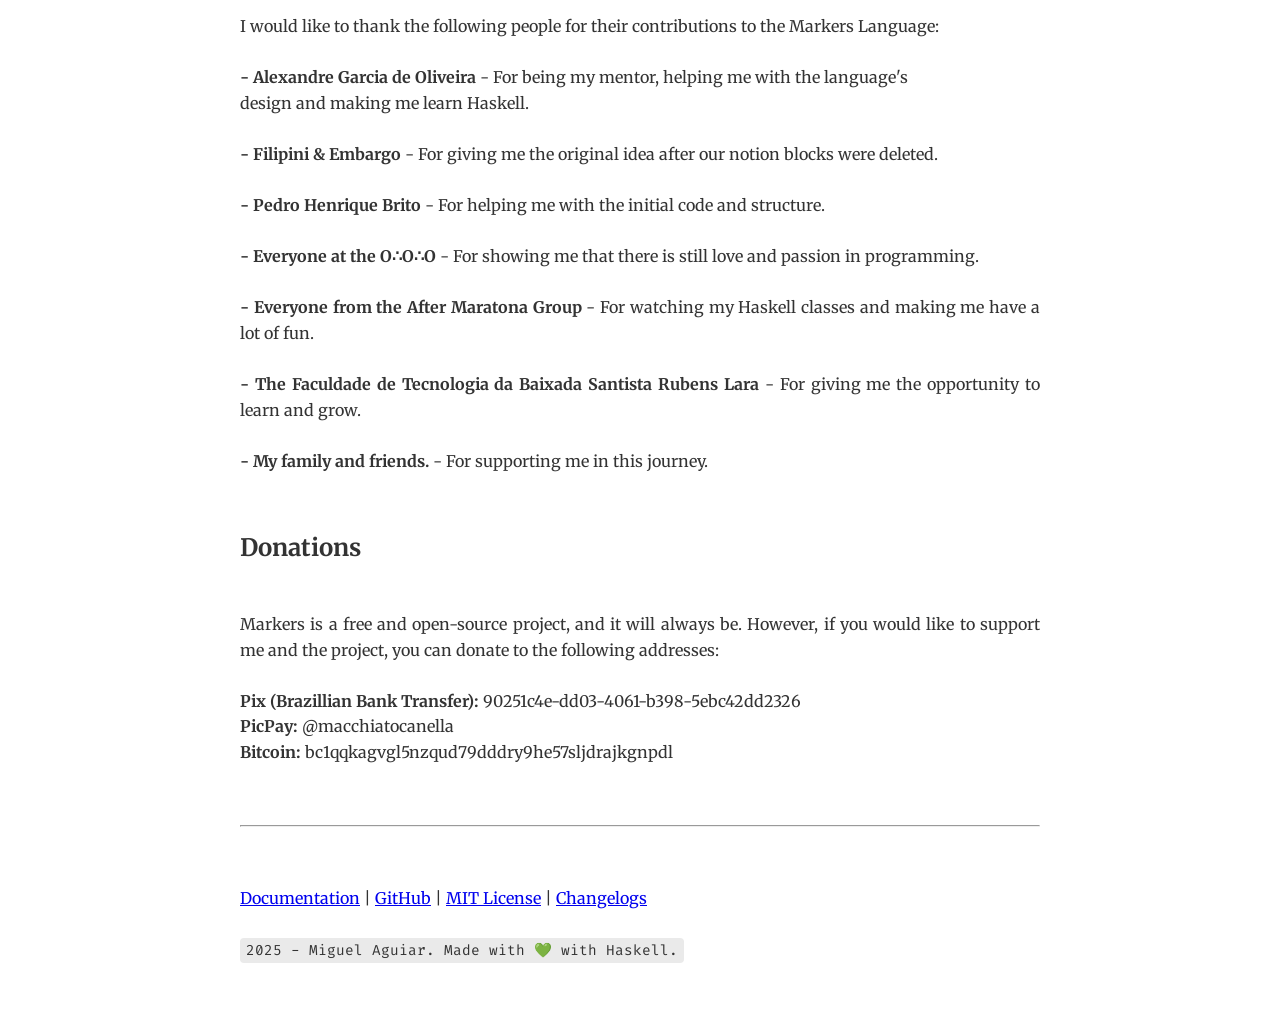
==== commit f7358b65: "Updating Website" ====
--- a/index.html
+++ b/index.html
@@ -1 +1,132 @@
-<!DOCTYPE html><html lang="en"><head>  <meta charset="UTF-8">  <meta name="viewport" content="width=device-width, initial-scale=1.0">  <link href="https://fonts.googleapis.com/css2?family=Merriweather:wght@400;700&display=swap" rel="stylesheet">  <link href="https://fonts.googleapis.com/css2?family=Fira+Code&display=swap" rel="stylesheet">  <title>The Markers Language</title>  <style>    body {      margin: 0;      padding: 0;      font-family: 'Merriweather', Georgia, 'Times New Roman', Times, serif;      line-height: 1.6;      color: #333;      text-align: justify;      text-justify: inter-word;    }    .container {      max-width: 800px;      margin: 2em auto;      padding: 2em;      background-color: #fff;      border-radius: 8px;    }    .container h1, .container h2, .container h3 {      text-align: left;      margin-top: 1.2em;      margin-bottom: 0.8em;    }    .container p {      line-height: 1.6;      text-align: justify;      margin: 1em 0;    }    details {      margin: 10px 0;    }    summary {      cursor: pointer;      font-weight: bold;      padding: 5px 0;    }    img {      max-width: 100%;      height: auto;      display: block;      margin: 1em auto;    }    pre {      background: #f6f8fa;      color: #24292e;      padding: 1em;      overflow-x: auto;      border-radius: 5px;      margin: 1em 0;      font-family: 'Fira Code', Consolas, Monaco, 'Andale Mono', 'Ubuntu Mono', monospace;      font-size: 0.9em;      font-feature-settings: "liga" on, "calt" on;    }    code {      background: #eaeaea;      padding: 0.2em 0.4em;      border-radius: 4px;      font-size: 0.9em;      font-family: 'Fira Code', Consolas, Monaco, 'Andale Mono', 'Ubuntu Mono', monospace;      font-feature-settings: "liga" on, "calt" on;    }.operator { color: red; }.keyword { color: yellow; }.equal { color: purple; }.special-keyword { color: pink; }.adt-keyword { color: blue; }    .string {      color: #032f62;    }    .comment {      color: #6a737d;      font-style: italic;    }    /* Added table styles */    table {      +<!DOCTYPE html><html lang="en"><head>  <meta charset="UTF-8">  <meta name="viewport" content="width=device-width, initial-scale=1.0">  <link href="https://fonts.googleapis.com/css2?family=Merriweather:wght@400;700&display=swap" rel="stylesheet">  <link href="https://fonts.googleapis.com/css2?family=Fira+Code&display=swap" rel="stylesheet">  <title>The Markers Language</title>  <style>    body {      margin: 0;      padding: 0;      font-family: 'Merriweather', Georgia, 'Times New Roman', Times, serif;      line-height: 1.6;      color: #333;      text-align: justify;      text-justify: inter-word;    }    .container {      max-width: 800px;      margin: 2em auto;      padding: 2em;      background-color: #fff;      border-radius: 8px;    }    .container h1, .container h2, .container h3 {      text-align: left;      margin-top: 1.2em;      margin-bottom: 0.8em;    }    .container p {      line-height: 1.6;      text-align: justify;      margin: 1em 0;    }    details {      margin: 10px 0;    }    summary {      cursor: pointer;      font-weight: bold;      padding: 5px 0;    }    img {      max-width: 100%;      height: auto;      display: block;      margin: 1em auto;    }    pre {      background: #f6f8fa;      color: #24292e;      padding: 1em;      overflow-x: auto;      border-radius: 5px;      margin: 1em 0;      font-family: 'Fira Code', Consolas, Monaco, 'Andale Mono', 'Ubuntu Mono', monospace;      font-size: 0.9em;      font-feature-settings: "liga" on, "calt" on;    }    code {      background: #eaeaea;      padding: 0.2em 0.4em;      border-radius: 4px;      font-size: 0.9em;      font-family: 'Fira Code', Consolas, Monaco, 'Andale Mono', 'Ubuntu Mono', monospace;      font-feature-settings: "liga" on, "calt" on;    }.operator { color: red; }.keyword { color: yellow; }.equal { color: purple; }.special-keyword { color: pink; }.adt-keyword { color: blue; }    .string {      color: #032f62;    }    .comment {      color: #6a737d;      font-style: italic;    }    /* Added table styles */    table {      width: 100%;      border-collapse: collapse;      margin: 1em 0;    }    td {      border: 1px solid #ddd;      padding: 8px;      text-align: center;    }    th {      background-color: #f2f2f2;      font-weight: bold;      padding: 8px;      border: 1px solid #ddd;      text-align: center;    }  </style></head><body><div class="container"><h1>The Markers Language</h1>
+<br>
+
+<img src="[data-uri]" alt="The Markers Language">
+
+<br>
+The <strong>Markers Markup Language</strong> is a free and open-source new and modern Markup language developed by 
+<a href="https://github.com/mirvoxtm">Miguel Aguiar</a>
+. It is dedicated for easy of use, simple and beautiful documentation and the creation of academic papers. 
+<br>
+
+<br>
+
+<div class="chapter"><h2> Example</h2>
+
+<br>
+    Here is an simple example of a Markers file:
+<br>
+        <pre>
+<br>        (title)The Markers Language(/title)<br>        The (b)Markers Markup Language(/b) is very simple to read and understand!<br>        It is a great way to create (u)academic papers and documentation(/u).<br>        </pre>
+
+<br>
+</div>
+
+<br>
+
+<div class="chapter"><h2> Documentation</h2>
+
+<br>
+    The Markers Language documentation can be found in the 
+<a href="documentation.html">documentation</a>
+ page.
+<br>
+    The documentation is divided in chapters and sections, and it is a great way to learn how to use the language.
+<br>
+</div>
+
+<br>
+
+<div class="chapter"><h2> Installation</h2>
+
+<br>
+    You can download the latest version of the <em>Markers Language Parser</em> in the 
+<a href="https://github.com/TheMarkersFoundation/MarkersParser/releases/tag/Release"> official repository</a>
+.
+<br>
+    The parser is currently <span style="text-decoration:underline">available for Windows and Linux</span>.
+<br>
+
+<br>
+    It is recommended you also install the <em>Markers Language Extension</em> for VSCode, so you can have syntax highlighting and autocompletion. The extension is available in the 
+<a href="https://marketplace.visualstudio.com/items?itemName=mirvoxtm.mks">VSCode Marketplace</a>
+.
+<br>
+</div>
+
+<br>
+
+<div class="chapter"><h2> Special Thanks</h2>
+
+<br>
+    I would like to thank the following people for their contributions to the Markers Language:
+<br>
+
+<br>
+    <strong>- Alexandre Garcia de Oliveira</strong> - For being my mentor, helping me with the language's
+<br>
+    design and making me learn Haskell.
+<br>
+
+<br>
+    <strong>- Filipini & Embargo</strong> - For giving me the original idea after our notion blocks were deleted.
+<br>
+
+<br>
+    <strong>- Pedro Henrique Brito</strong> - For helping me with the initial code and structure.
+<br>
+
+<br>
+    <strong>- Everyone at the O∴O∴O</strong> - For showing me that there is still love and passion in programming.
+<br>
+
+<br>
+    <strong>- Everyone from the After Maratona Group</strong> - For watching my Haskell classes and making me have a lot of fun.
+<br>
+
+<br>
+    <strong>- The Faculdade de Tecnologia da Baixada Santista Rubens Lara</strong> - For giving me the opportunity to learn and grow.
+<br>
+
+<br>
+    <strong>- My family and friends.</strong> - For supporting me in this journey.
+<br>
+</div>
+
+<br>
+
+<div class="chapter"><h2> Donations</h2>
+
+<br>
+    Markers is a free and open-source project, and it will always be. However, if you would like to support me and the project, you can donate to the following addresses:
+<br>
+
+<br>
+    <strong>Pix (Brazillian Bank Transfer): </strong> 90251c4e-dd03-4061-b398-5ebc42dd2326
+<br>
+    <strong>PicPay: </strong> @macchiatocanella
+<br>
+    <strong>Bitcoin: </strong> bc1qqkagvgl5nzqud79dddry9he57sljdrajkgnpdl
+<br>
+</div>
+
+<br>
+
+
+<br><hr><br>
+
+
+<br>
+
+<a href="documentation.html">Documentation</a>
+ | 
+<a href="https://github.com/mirvoxtm">GitHub</a>
+ | 
+<a href="https://opensource.org/licenses/MIT">MIT License</a>
+  | 
+<a href="changelog.html">Changelogs</a>
+
+<br>
+
+<br>
+<code>2025 - Miguel Aguiar. Made with 💚 with Haskell.</code></div><script>  document.addEventListener('DOMContentLoaded', () => {    const allDetails = document.querySelectorAll('details');    allDetails.forEach(det => {      det.addEventListener('toggle', () => {});    });  });  document.querySelectorAll('.chapter h2').forEach(h2 => {    const level = h2.closest('.chapter').parentElement?.closest('.chapter') ? 2 : 1;    h2.style.fontSize = level === 2 ? '1.2em' : '1.5em';  });  const summaryDiv = document.querySelector('.summary');  const chapters = document.querySelectorAll('.chapter h2');  const ul = document.createElement('ul');  chapters.forEach(chapter => {    const li = document.createElement('li');    li.textContent = chapter.textContent;    ul.appendChild(li);  });  summaryDiv.appendChild(ul);</script></body></html>
